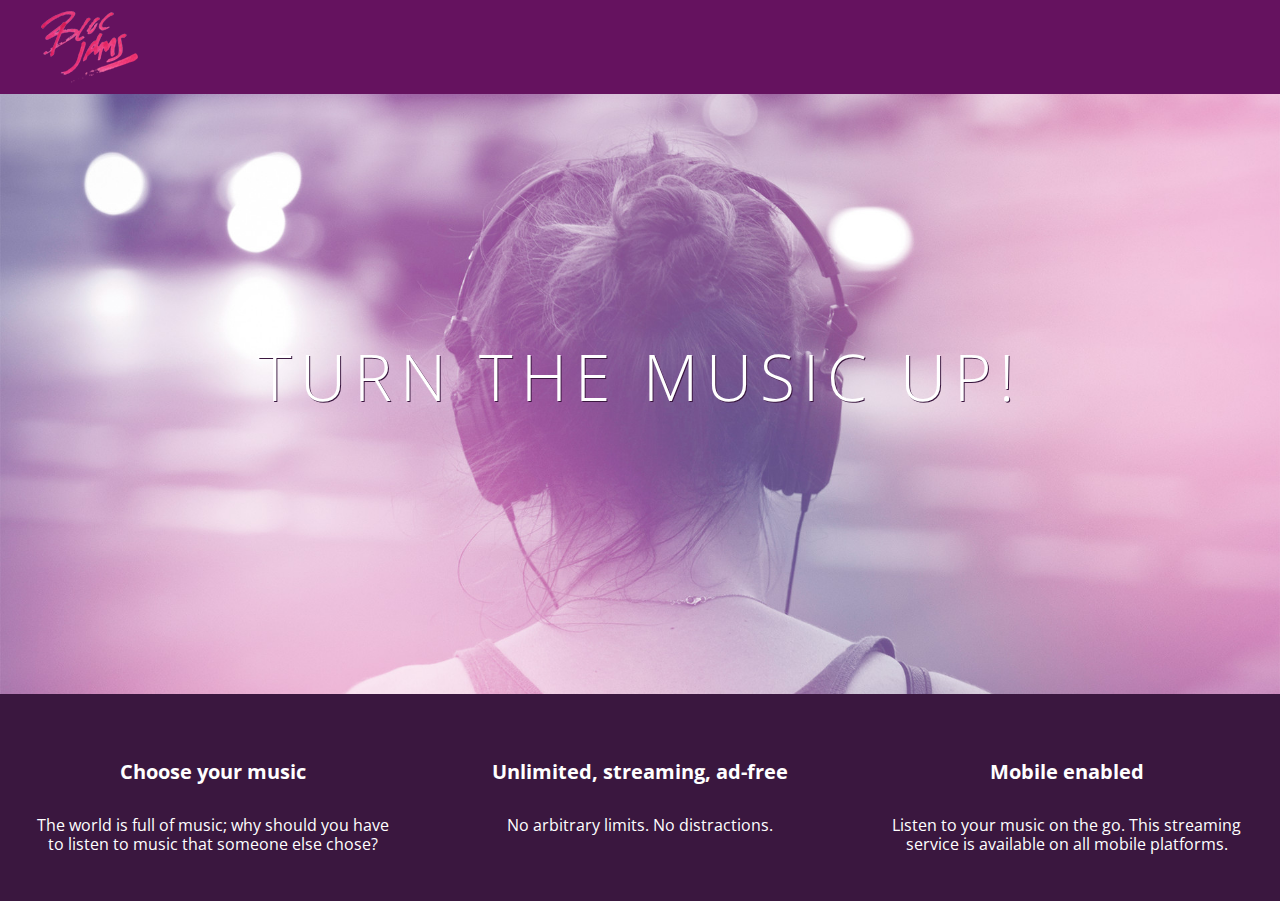
==== index.html @ 9768ce7a "set viewport" ====
<!DOCTYPE html>
<html>
  <head>
    <title>Bloc Jams</title>
    <meta name="viewport" content="width=device-width, initial-scale=1">
    <link rel="stylesheet" type="text/css" href="http://fonts.googleapis.com/css?family=Open+Sans:400,800,600,700,300">
    <link rel="stylesheet" type="text/css" href="http://code.ionicframework.com/ionicons/2.0.1/css/ionicons.min.css">
    <link rel="stylesheet" text="text/css" href="styles/normalize.css">
    <link rel="stylesheet" type="text/css" href="styles/main.css">
  </head>
  <body class="landing">
    <nav class="navbar"> <!-- navigation bar -->
      <img src="assets/images/bloc_jams_logo.png" alt="bloc jams logo" class="logo">
    </nav>
    <section class="hero-content"> <!-- hero content -->
      <h1 class="hero-title">Turn the music up!</h1>
    </section>
    <section class="selling-point"> <!-- selling points -->
      <div class="point">
        <span class="ion-music-note"></span>
        <h5 class="point-title">Choose your music</h5>
        <p class="point-description">The world is full of music; why should you have to listen to music that someone else chose?</p>
      </div>
      <div class="point">
        <span class="ion-radio-waves"></span>
        <h5 class="point-title">Unlimited, streaming, ad-free</h5>
        <p class="point-description">No arbitrary limits. No distractions.</p>
      </div>
      <div class="point">
        <span class="ion-iphone"></span>
        <h5 class="point-title">Mobile enabled</h5>
        <p class="point-description">Listen to your music on the go. This streaming service is available on all mobile platforms.</p>
      </div>
    </section>
  </body>
</html>
---- styles/main.css ----
*, *::before, *::after{
  -moz-box-sizing: border-box;
  -webkit-box-sizing: border-box;
  box-sizing: border-box;
}

html {
     height: 100%; /* makes sure our HTML takes up 100% of the browser window */
     font-size: 100%;
 }

 body {
     font-family: 'Open Sans'; /* sets our font to the "Open Sans" typeface */
     color: white;             /* sets the text color to white */
     min-height: 100%;         /* says the height of the body must be, at minimum, 100% of the window */
 }

 body.landing {
     background-color: rgb(58,23,63); /* sets the background color to an RGB value (see below) */
 }

 .navbar {
     padding: 0.5rem;
     background-color: rgb(101,18,95);
 }

 .navbar .logo {
     position: relative; /* positioning will be explained in a resource */
     left: 2rem;
 }

.hero-content{
  position: relative; /* positioning will be explained in a resource */
  min-height: 600px; /* hero content element must be _at least_ 600 pixels */
  background-image: url(../assets/images/bloc_jams_bg.jpg);
  background-repeat: no-repeat;
  background-position: center center;
  background-size: cover;
}

.hero-content .hero-title {
     position: absolute;             /* positioning will be explained in a resource */
     top: 40%;                       /* positioning will be explained in a resource */
     -webkit-transform: translateY(-50%);
     -moz-transform: translateY(-50%);
     -ms-transform: translateY(-50%);
     transform: translateY(-50%);
     width: 100%;                    /* makes sure the title inhabits the full width of its container */
     text-align: center;             /* aligns text in the horizontal center of the element */
     font-size: 4rem;                /* specifies the size of the font in root em units */
     font-weight: 300;               /* makes the font thinner or lighter weight */
     text-transform: uppercase;      /* transforms the text to be all uppercase lettering */
     letter-spacing: 0.5rem;         /* puts 0.5 root ems worth of space between each letter */
     text-shadow: 1px 1px 0px rgb(58,23,63); /* creates a shadow underneath the text for readability over the image */
 }

 .selling-points {
     position: relative;
     display: table; /* table layout for its child elements */
     width: 100%;
     -webkit-box-sizing: border-box;
     -moz-box-sizing: border-box;
     box-sizing: border-box; /* we'll explain this in a resource */
 }

 .point {
     display: table-cell;
     position: relative;
     width: 33.3%;
     padding: 2rem;
     text-align: center;
 }

 .point .point-title {
     font-size: 1.25rem;
 }

 .ion-music-note,
 .ion-radio-waves,
 .ion-iphone {
     color: rgb(233,50,117);
     font-size: 5rem;
 }
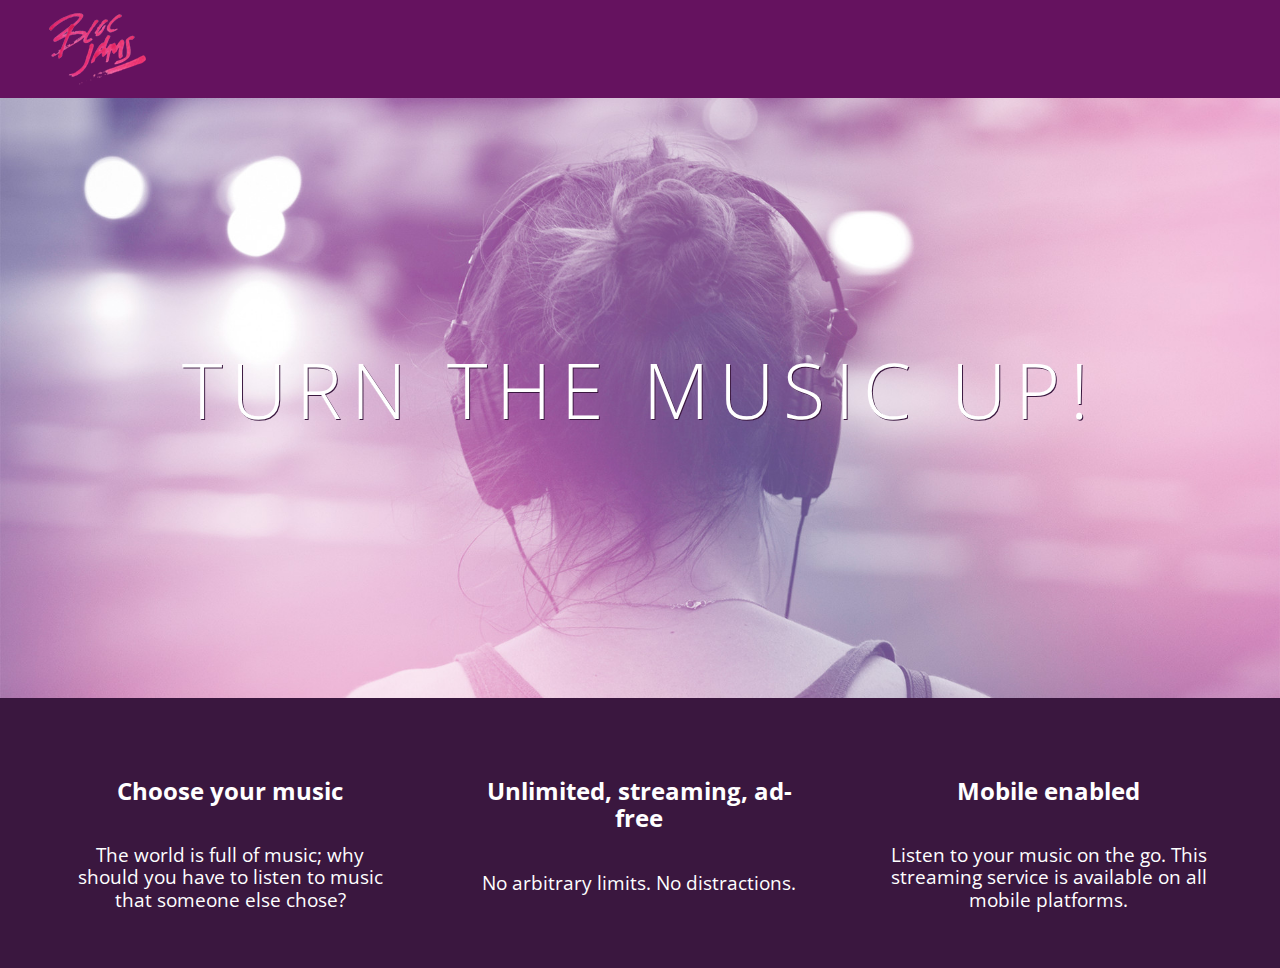
==== commit e27113cd: "Checkpoint 4 Responsiveness: complete" ====
--- a/index.html
+++ b/index.html
@@ -7,6 +7,7 @@
     <link rel="stylesheet" type="text/css" href="http://code.ionicframework.com/ionicons/2.0.1/css/ionicons.min.css">
     <link rel="stylesheet" text="text/css" href="styles/normalize.css">
     <link rel="stylesheet" type="text/css" href="styles/main.css">
+    <link rel="stylesheet" type="text/css" href="styles/landing.css">
   </head>
   <body class="landing">
     <nav class="navbar"> <!-- navigation bar -->
@@ -15,18 +16,18 @@
     <section class="hero-content"> <!-- hero content -->
       <h1 class="hero-title">Turn the music up!</h1>
     </section>
-    <section class="selling-point"> <!-- selling points -->
-      <div class="point">
+    <section class="selling-points container"> <!-- selling points -->
+      <div class="point column third">
         <span class="ion-music-note"></span>
         <h5 class="point-title">Choose your music</h5>
         <p class="point-description">The world is full of music; why should you have to listen to music that someone else chose?</p>
       </div>
-      <div class="point">
+      <div class="point column third">
         <span class="ion-radio-waves"></span>
         <h5 class="point-title">Unlimited, streaming, ad-free</h5>
         <p class="point-description">No arbitrary limits. No distractions.</p>
       </div>
-      <div class="point">
+      <div class="point column third">
         <span class="ion-iphone"></span>
         <h5 class="point-title">Mobile enabled</h5>
         <p class="point-description">Listen to your music on the go. This streaming service is available on all mobile platforms.</p>
--- a/styles/main.css
+++ b/styles/main.css
@@ -5,79 +5,50 @@
 }
 
 html {
-     height: 100%; /* makes sure our HTML takes up 100% of the browser window */
-     font-size: 100%;
- }
-
- body {
-     font-family: 'Open Sans'; /* sets our font to the "Open Sans" typeface */
-     color: white;             /* sets the text color to white */
-     min-height: 100%;         /* says the height of the body must be, at minimum, 100% of the window */
- }
-
- body.landing {
-     background-color: rgb(58,23,63); /* sets the background color to an RGB value (see below) */
- }
-
- .navbar {
-     padding: 0.5rem;
-     background-color: rgb(101,18,95);
- }
-
- .navbar .logo {
-     position: relative; /* positioning will be explained in a resource */
-     left: 2rem;
- }
-
-.hero-content{
-  position: relative; /* positioning will be explained in a resource */
-  min-height: 600px; /* hero content element must be _at least_ 600 pixels */
-  background-image: url(../assets/images/bloc_jams_bg.jpg);
-  background-repeat: no-repeat;
-  background-position: center center;
-  background-size: cover;
+   height: 100%; /* makes sure our HTML takes up 100% of the browser window */
+   font-size: 100%;
 }
 
-.hero-content .hero-title {
-     position: absolute;             /* positioning will be explained in a resource */
-     top: 40%;                       /* positioning will be explained in a resource */
-     -webkit-transform: translateY(-50%);
-     -moz-transform: translateY(-50%);
-     -ms-transform: translateY(-50%);
-     transform: translateY(-50%);
-     width: 100%;                    /* makes sure the title inhabits the full width of its container */
-     text-align: center;             /* aligns text in the horizontal center of the element */
-     font-size: 4rem;                /* specifies the size of the font in root em units */
-     font-weight: 300;               /* makes the font thinner or lighter weight */
-     text-transform: uppercase;      /* transforms the text to be all uppercase lettering */
-     letter-spacing: 0.5rem;         /* puts 0.5 root ems worth of space between each letter */
-     text-shadow: 1px 1px 0px rgb(58,23,63); /* creates a shadow underneath the text for readability over the image */
- }
+body {
+   font-family: 'Open Sans'; /* sets our font to the "Open Sans" typeface */
+   color: white;             /* sets the text color to white */
+   min-height: 100%;         /* says the height of the body must be, at minimum, 100% of the window */
+}
 
- .selling-points {
-     position: relative;
-     display: table; /* table layout for its child elements */
-     width: 100%;
-     -webkit-box-sizing: border-box;
-     -moz-box-sizing: border-box;
-     box-sizing: border-box; /* we'll explain this in a resource */
- }
+.navbar {
+  padding: 0.5rem;
+  background-color: rgb(101,18,95);
+}
 
- .point {
-     display: table-cell;
-     position: relative;
-     width: 33.3%;
-     padding: 2rem;
-     text-align: center;
- }
+.navbar .logo {
+  position: relative; /* positioning will be explained in a resource */
+  left: 2rem;
+}
 
- .point .point-title {
-     font-size: 1.25rem;
- }
+.container {
+  margin: 0 auto;
+  max-width: 64rem;
+}
 
- .ion-music-note,
- .ion-radio-waves,
- .ion-iphone {
-     color: rgb(233,50,117);
-     font-size: 5rem;
- }
+/* Medium and small screens (640px) */
+@media (min-width: 640px) {
+  html{ font-size: 112%; }
+
+  .column {
+    float: left;
+    padding-left: 1rem;
+    padding-right: 1rem;
+  }
+
+  .column.full { width: 100%; }
+  .column.two-thirds { width: 66.7%; }
+  .column.half { width: 50%; }
+  .column.third { width: 33.3%; }
+  .column.fourth { width: 25%; }
+  .column.flow-opposite { float: right; }
+}
+
+/* Large screens (1024px) */
+@media (min-width: 1024px) {
+ html { font-size: 120%; }
+}
--- a/styles/landing.css
+++ b/styles/landing.css
@@ -0,0 +1,48 @@
+body.landing {
+     background-color: rgb(58,23,63);
+ }
+
+ .hero-content {
+     position: relative;
+     min-height: 600px;
+     background-image: url(../assets/images/bloc_jams_bg.jpg);
+     background-repeat: no-repeat;
+     background-position: center center;
+     background-size: cover;
+ }
+
+.hero-content .hero-title {
+   position: absolute;
+   top: 40%;
+   -webkit-transform: translateY(-50%);
+   -moz-transform: translateY(-50%);
+   transform: translateY(-50%);
+   width: 100%;
+   text-align: center;
+   font-size: 4rem;
+   font-weight: 300;
+   text-transform: uppercase;
+   letter-spacing: 0.5rem;
+   text-shadow: 1px 1px 0px rgb(58,23,63);
+}
+
+.selling-points {
+   position: relative;
+}
+
+.point {
+   position: relative;
+   padding: 2rem;
+   text-align: center;
+}
+
+.point .point-title {
+   font-size: 1.25rem;
+}
+
+.ion-music-note,
+.ion-radio-waves,
+.ion-iphone {
+   color: rgb(233,50,117);
+   font-size: 5rem;
+}
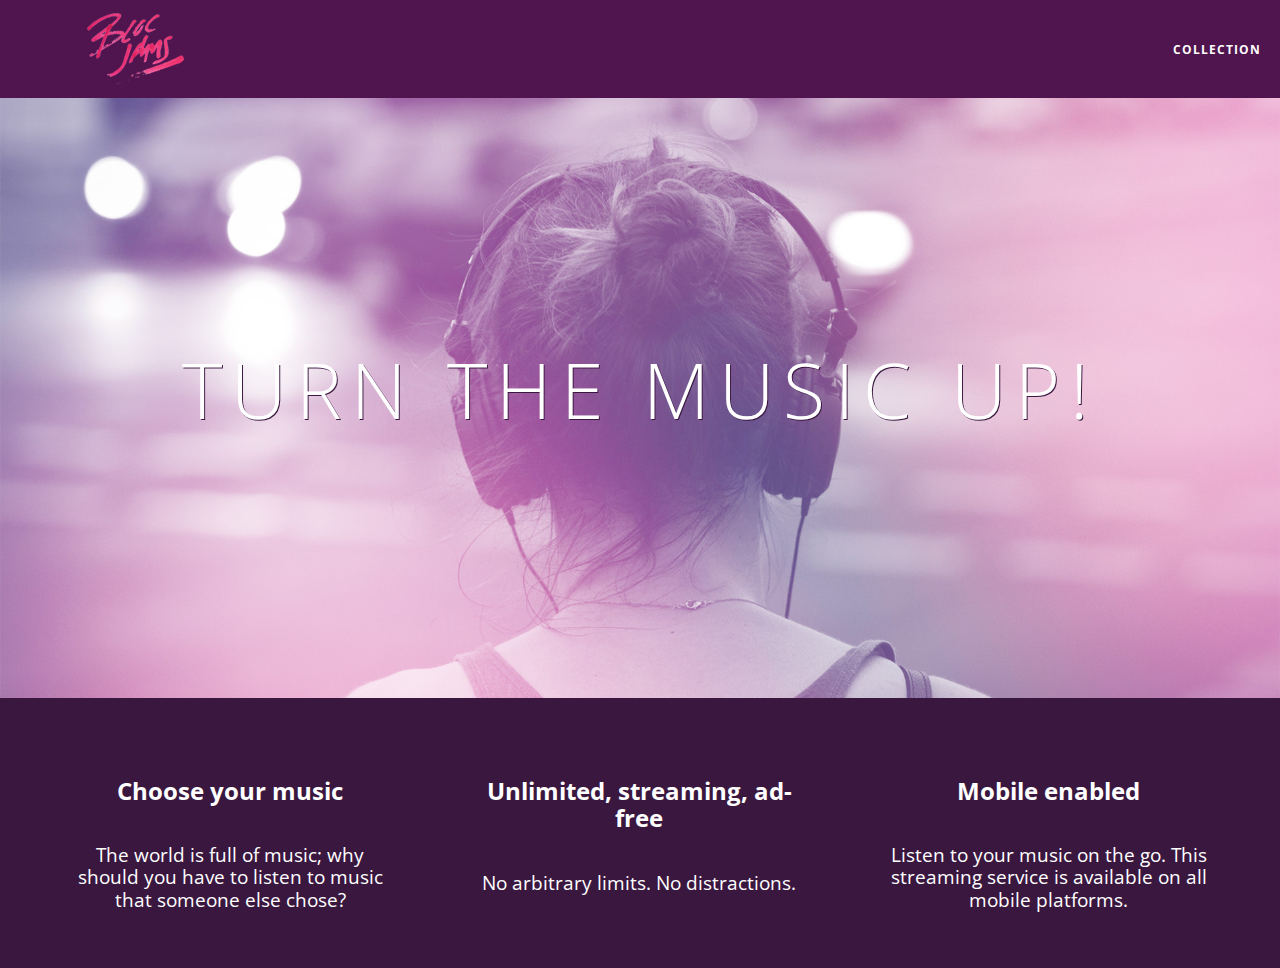
==== commit 7603ca75: "update navigation link for collection" ====
--- a/index.html
+++ b/index.html
@@ -11,12 +11,17 @@
   </head>
   <body class="landing">
     <nav class="navbar"> <!-- navigation bar -->
-      <img src="assets/images/bloc_jams_logo.png" alt="bloc jams logo" class="logo">
+      <a href="index.html" class="logo">
+        <img src="assets/images/bloc_jams_logo.png" alt="bloc jams logo" class="logo">
+      </a>
+      <div class="links-container">
+        <a href="collection.html" class="navbar-link">collection</a>
+      </div>
     </nav>
     <section class="hero-content"> <!-- hero content -->
       <h1 class="hero-title">Turn the music up!</h1>
     </section>
-    <section class="selling-points container"> <!-- selling points -->
+    <section class="selling-points container clearfix"> <!-- selling points -->
       <div class="point column third">
         <span class="ion-music-note"></span>
         <h5 class="point-title">Choose your music</h5>
--- a/styles/main.css
+++ b/styles/main.css
@@ -16,18 +16,62 @@
 }
 
 .navbar {
+  position: relative;
   padding: 0.5rem;
-  background-color: rgb(101,18,95);
+  background-color: rgba(101,18,95,0.5);
+  z-index: 1;
 }
 
 .navbar .logo {
   position: relative; /* positioning will be explained in a resource */
   left: 2rem;
+  cursor: pointer;
 }
+
+.navbar .links-container{
+  display: table;
+  position: absolute;
+  top: 0;
+  right: 0;
+  height: 100px;
+  color: white;
+  text-decoration: none;
+}
+
+.links-container .navbar-link{
+  display: table-cell;
+  position: relative;
+  height: 100%;
+  padding-left: 1rem;
+  padding-right: 1rem;
+  vertical-align: middle;
+  color: white;
+  font-size: 0.625rem;
+  letter-spacing: 0.05rem;
+  font-weight: 700;
+  text-transform: uppercase;
+  text-decoration: none;
+  cursor: pointer;
+}
+
+.links-container .navbar-link:hover {
+     color: rgb(233,50,117);
+ }
 
 .container {
   margin: 0 auto;
   max-width: 64rem;
+}
+
+/*** CLEARFIX ***/
+.clearfix::before,
+.clearfix::after {
+   content: " ";
+   display: table;
+}
+
+.clearfix::after {
+   clear: both;
 }
 
 /* Medium and small screens (640px) */
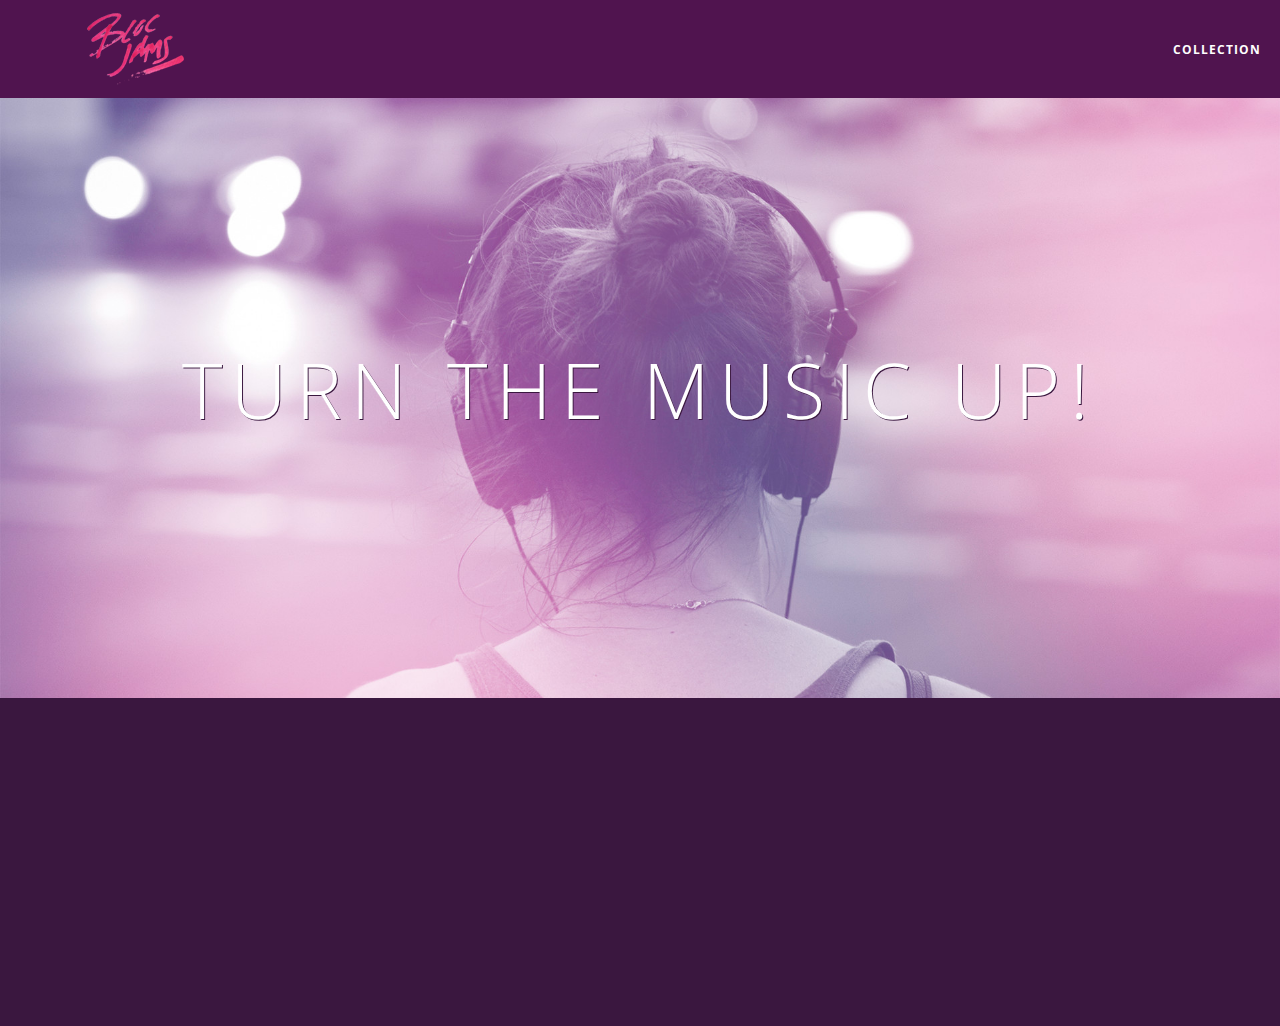
==== commit c5510420: "Checkpoint 8 Animations: complete" ====
--- a/index.html
+++ b/index.html
@@ -38,5 +38,6 @@
         <p class="point-description">Listen to your music on the go. This streaming service is available on all mobile platforms.</p>
       </div>
     </section>
+    <script src="scripts/landing.js"></script>
   </body>
 </html>
--- a/styles/main.css
+++ b/styles/main.css
@@ -58,9 +58,19 @@
      color: rgb(233,50,117);
  }
 
+/** Assignment 5: add style definition to active pseudo-class **/
+ .links-container .navbar-link:active{
+   color: rgb(233,50,117);
+   background-color: #fff;
+ }
+
 .container {
   margin: 0 auto;
   max-width: 64rem;
+}
+
+.container.narrow {
+    max-width: 56rem;
 }
 
 /*** CLEARFIX ***/
--- a/styles/landing.css
+++ b/styles/landing.css
@@ -34,6 +34,16 @@
    position: relative;
    padding: 2rem;
    text-align: center;
+   opacity: 0;
+   -webkit-transform: scaleX(0.9) translateY(3rem);
+   -moz-transform: scaleX(0.9) translateY(3rem);
+   transform: scaleX(0.9) translateY(3rem);
+   -webkit-transition: all 0.25s ease-in-out;
+   -moz-transition: all 0.25s ease-in-out;
+   transition: all 0.25s ease-in-out;
+   -webkit-transition-delay: 0.2s;
+   -moz-transition-delay: 0.2s;
+   transition-delay: 0.2s;
 }
 
 .point .point-title {
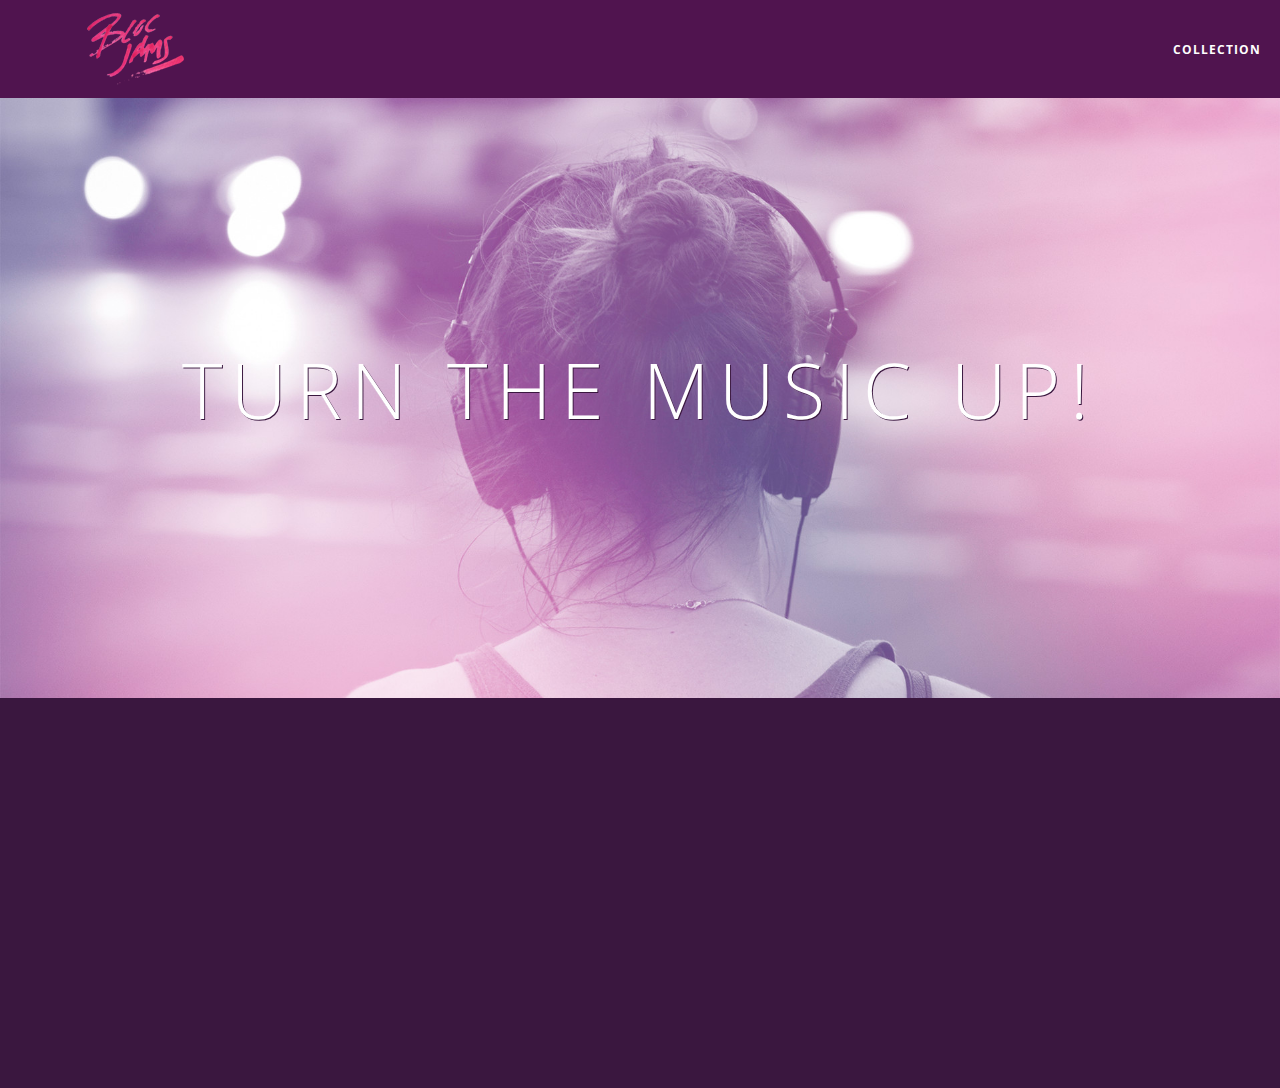
==== commit 811d0527: "Assignment 9 Events: complete" ====
--- a/index.html
+++ b/index.html
@@ -38,6 +38,7 @@
         <p class="point-description">Listen to your music on the go. This streaming service is available on all mobile platforms.</p>
       </div>
     </section>
+    <script src="scripts/utilities.js"></script>
     <script src="scripts/landing.js"></script>
   </body>
 </html>
--- a/styles/landing.css
+++ b/styles/landing.css
@@ -35,12 +35,12 @@
    padding: 2rem;
    text-align: center;
    opacity: 0;
-   -webkit-transform: scaleX(0.9) translateY(3rem);
-   -moz-transform: scaleX(0.9) translateY(3rem);
-   transform: scaleX(0.9) translateY(3rem);
-   -webkit-transition: all 0.25s ease-in-out;
-   -moz-transition: all 0.25s ease-in-out;
-   transition: all 0.25s ease-in-out;
+   -webkit-transform: scaleX(1.3) translateY(3rem) rotate(20deg);
+   -moz-transform: scaleX(1.3) translateY(3rem) rotate(20deg);
+   transform: scaleX(1.3) translateY(3rem) rotate(20deg);
+   -webkit-transition: all 0.3s linear;
+   -moz-transition: all 0.3s linear;
+   transition: all 0.3s linear;
    -webkit-transition-delay: 0.2s;
    -moz-transition-delay: 0.2s;
    transition-delay: 0.2s;
